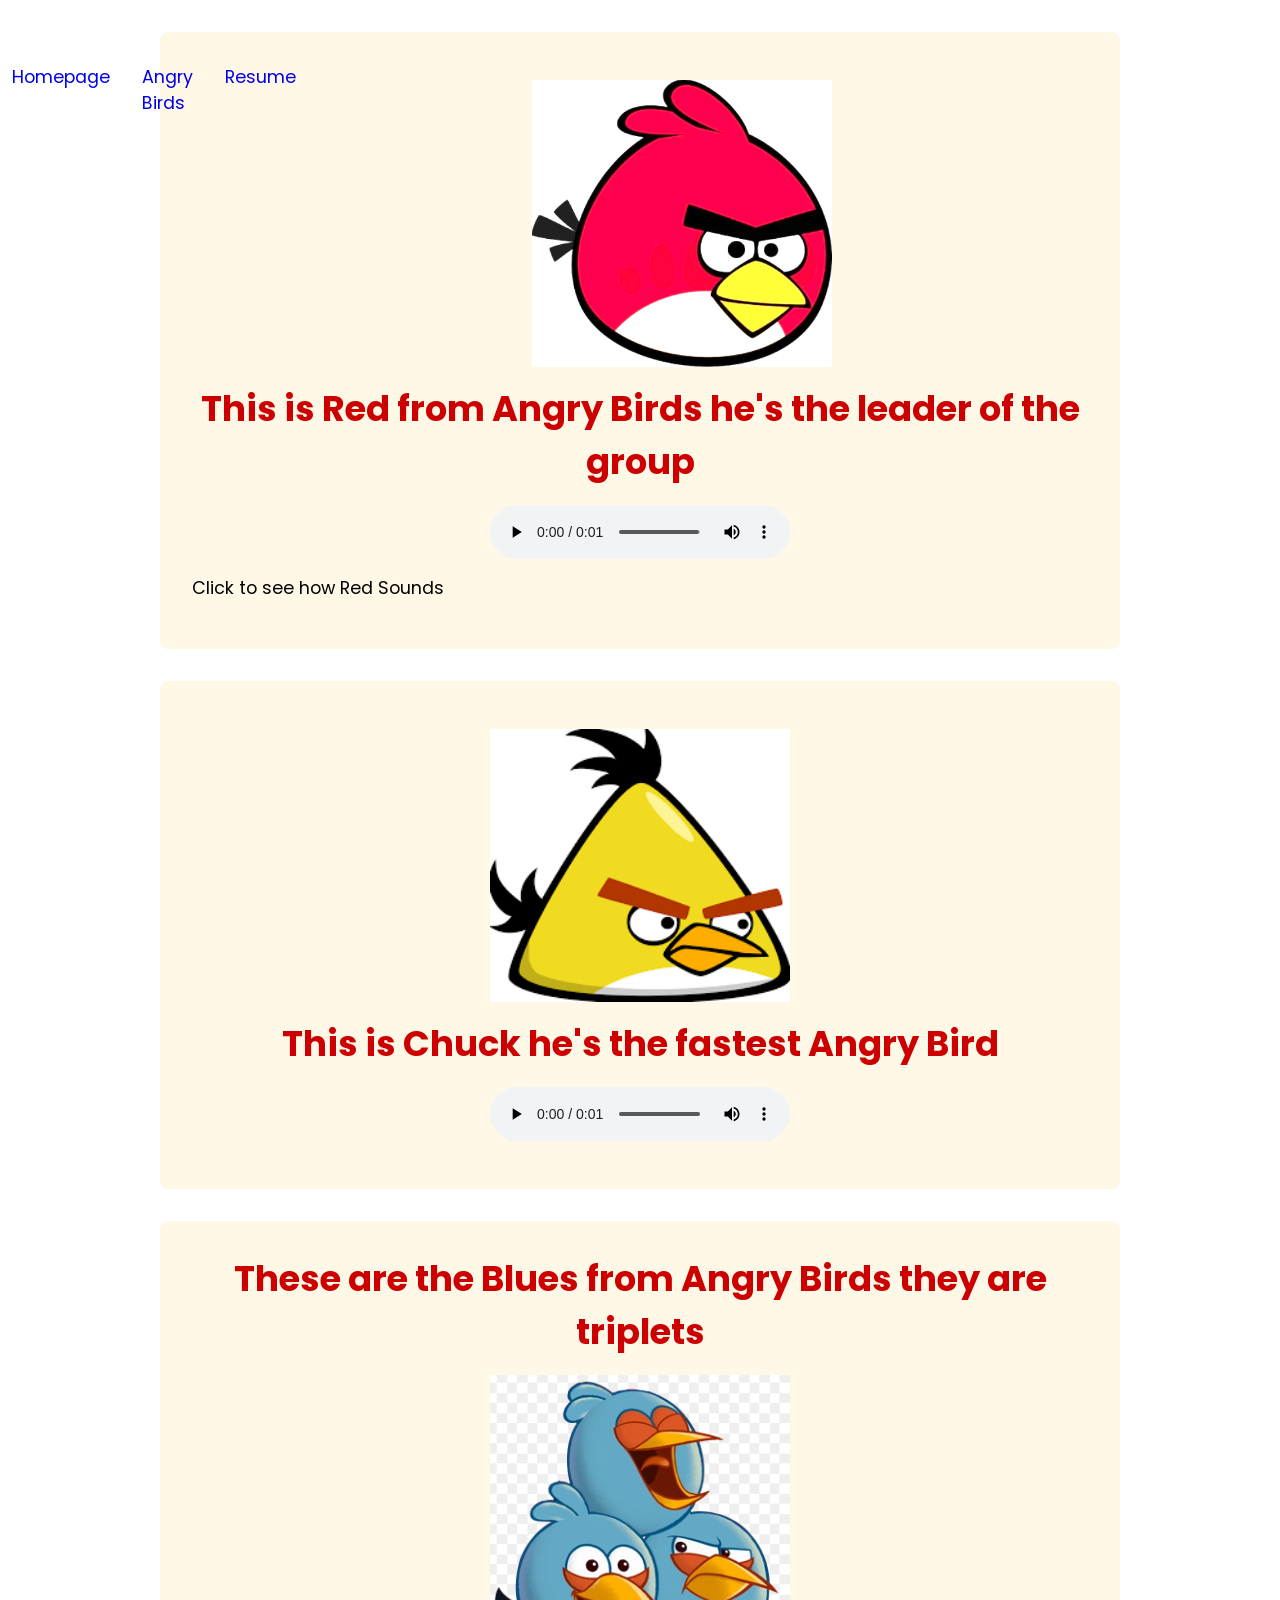
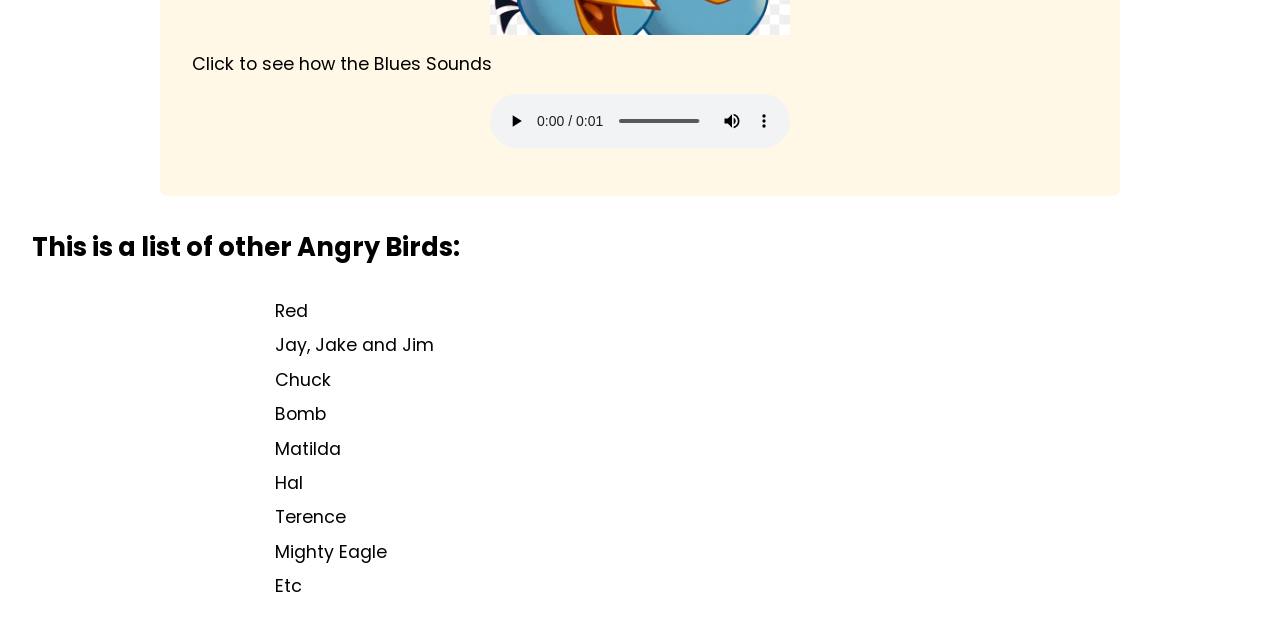
==== about.html @ 9033f1d4 "Added project 2 files" ====
<!DOCTYPE html>
<html lang="en">

<head>
  <link rel="stylesheet" href="css/reset.css">
  <link rel="stylesheet" href="css/style.css">
  <meta charset="utf-8">
  <title>Angry Birds</title>
  <meta name="viewport" content="width=device-width,initial-scale=1">
</head>

<body class="about">
  <header>
    <nav>
      <ul>
        <li><a href="index.html">Homepage</a></li>
        <li><a href="about.html">Angry Birds</a></li>
        <li><a href="resume.html">Resume</a></li> 
      </ul>
    </nav>
  </header>
  <section>
    <img src="media/redbird.png" alt="A cartoonish Red Bird from the game Angry Birds">
    <h1>This is Red from Angry Birds he's the leader of the group</h1>
    <audio controls>
      <source src="media/laugh.mp3" type="audio/ogg">
    </audio>
    <p>Click to see how Red Sounds</p>
  </section>
  <section>
    <img src="media/yellowbird.png" alt="A cartoonish Yellow Bird from the game Angry Birds">
    <h1>This is Chuck he's the fastest Angry Bird</h1>
    <audio controls>
      <source src="media/chuck.mp3" type="audio/ogg">
    </audio>
  </section>
  <section>
    <h1>These are the Blues from Angry Birds they are triplets</h1>
    <img src="media/blues.png"
      alt="A cartoonish trio of small blue birds stack on top of each other from the game Angry Birds">
    <p>Click to see how the Blues Sounds</p>
    <audio controls>
      <source src="media/blues.mp3" type="audio/ogg">
    </audio>
  </section>
  <h2> This is a list of other Angry Birds:</h2>
  <ul>
    <li>Red</li>
    <li>Jay, Jake and Jim</li>
    <li>Chuck</li>
    <li>Bomb</li>
    <li>Matilda</li>
    <li>Hal</li>
    <li>Terence</li>
    <li>Mighty Eagle</li>
    <li>Etc</li>
  </ul>


</body>

</html>
---- css/style.css ----
@import url('https://fonts.googleapis.com/css2?family=Poppins:wght@300;400;600&display=swap');

body {
    background-color: #FFFFFF;
    font-family: 'Poppins', Arial, sans-serif;
    margin: 2rem;
}

h1 {
    text-align: center;
    font-size: 2.2rem;
    margin-bottom: 1rem;
}


h2 {
    margin-top: 2rem;
    font-size: 1.6rem;
}


h3 {
    margin-top: 1.5rem;
}


nav {
    float: left;
    width: 20%;
}


main {
    float: left;
    width: 60%;
}


aside {
    float: right;
    width: 20%
}


footer {
    clear: both;
}


nav ul {
    display: flex;
    justify-content: center;
    gap: 2rem;
    list-style: none;
    padding: 0;
}


nav a {
    text-decoration: none;
}


nav a:hover {
    color: blue;
}


p {
    font-size: 1.1rem;
    margin-bottom: 1rem;
}


audio {
    display: block;
    margin: 1rem auto;
}


section {
    width: 80%;
    max-width: 60rem;
    margin: auto;
}

.index h1 {
    text-align: center;
    color: #2c3e50;
}


.index section {
    width: 80%;
    max-width: 60rem;
    margin: 2rem auto;
    padding: 2rem;
    background-color: #f9f9f9;
    border-radius: 8px;
}


.index img {
    display: block;
    width: 60%;
    max-width: 350px;
    margin: 1rem auto;
}


.index h3 {
    margin-top: 1.5rem;
    color: #444;
}

.index a {
    display: block;
    text-align: center;
    font-weight: 600;
}


.about section {
    width: 80%;
    max-width: 60rem;
    margin: 2rem auto;
    padding: 2rem;
    background-color: #fff8e6;
    border-radius: 8px;
}


.about img {
    display: block;
    width: 50%;
    max-width: 300px;
    margin: 1rem auto;
}


.about h1 {
    text-align: center;
    color: #cc0000;
}

.about ul {
    width: 60%;
    margin: 2rem auto;
    font-size: 1.1rem;
}


.about li {
    margin-bottom: 0.5rem;
}


.resume {
    width: 70%;
    max-width: 55rem;
    margin: auto;
}


.resume img {
    display: block;
    width: 30%;
    max-width: 200px;
    margin: 1rem auto;
    border-radius: 8px;
}

.resume h1 {
    text-align: center;
    margin-bottom: 1rem;
}

.resume h2 {
    margin-top: 2rem;
    border-bottom: 2px solid #333;
    padding-bottom: 0.5rem;
}

.resume ul {
    margin-left: 2rem;
}

.resume li {
    margin-bottom: 0.5rem;
}
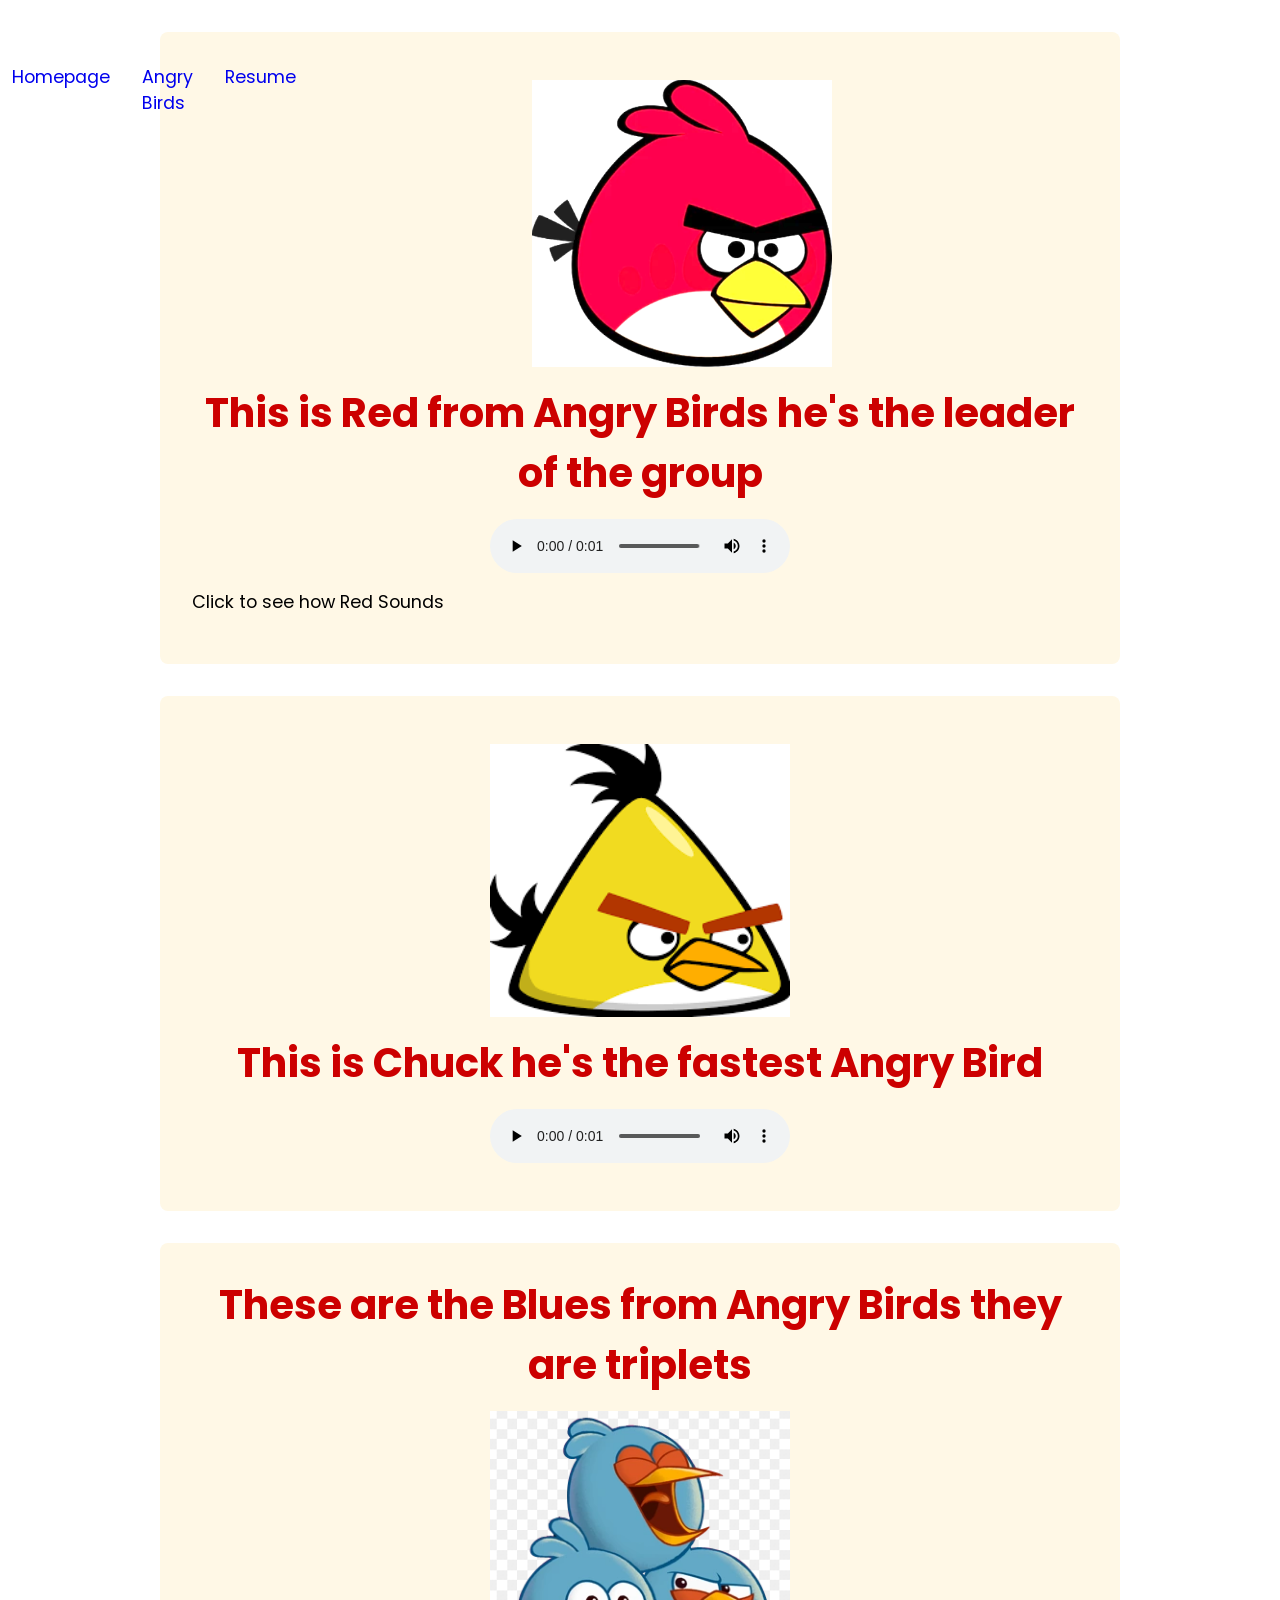
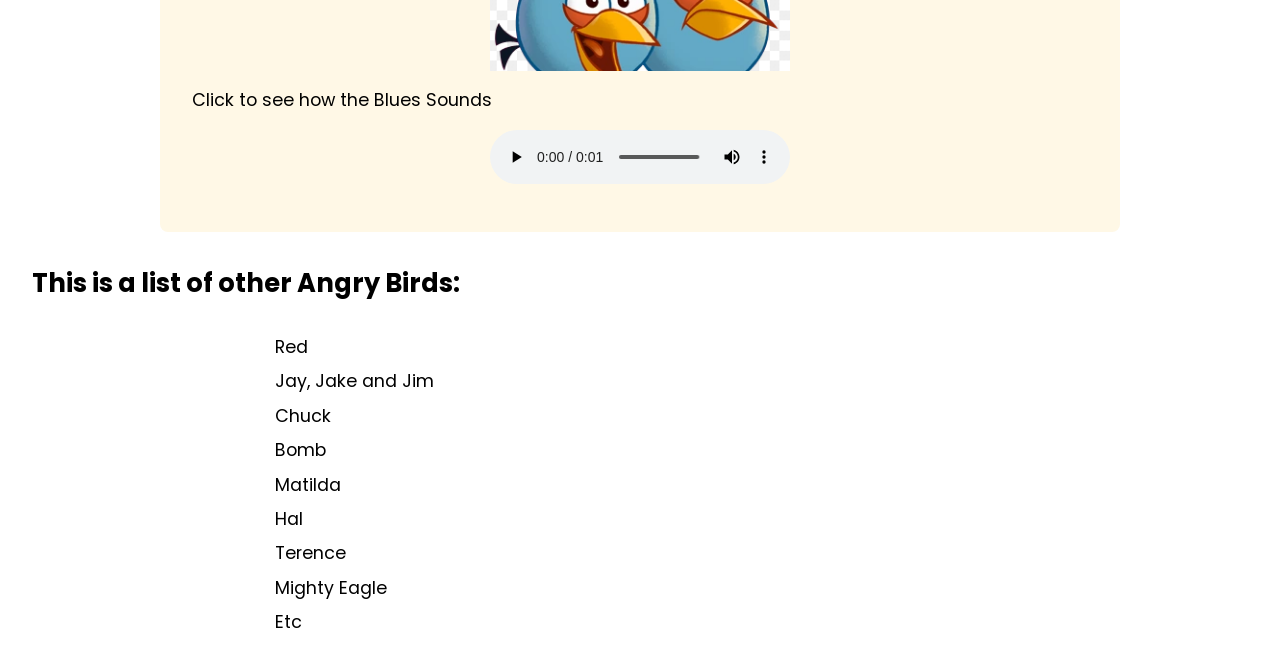
==== commit 65c71961: "added javascript" ====
--- a/about.html
+++ b/about.html
@@ -7,6 +7,7 @@
   <meta charset="utf-8">
   <title>Angry Birds</title>
   <meta name="viewport" content="width=device-width,initial-scale=1">
+  <script src = "js/script.js" defer></script>
 </head>
 
 <body class="about">
--- a/css/style.css
+++ b/css/style.css
@@ -187,4 +187,52 @@
 
 .resume li {
     margin-bottom: 0.5rem;
-}+}
+
+@media (min-width: 600px) {
+  body {
+    font-size: 18px;
+  }
+
+  nav {
+    display: flex;
+    justify-content: space-around;
+  }
+
+  img {
+    width: 80%;
+  }
+
+  h1 {
+    text-align: left;
+  }
+
+  .container {
+    padding: 20px;
+  }
+}
+
+/* Desktop */
+@media (min-width: 900px) {
+  body {
+    font-size: 20px;
+  }
+
+  .container {
+    display: flex;
+    gap: 20px;
+  }
+
+  img {
+    width: 60%;
+  }
+
+  nav {
+    justify-content: space-between;
+  }
+
+  h1 {
+    font-size: 2.5rem;
+  }
+}
+
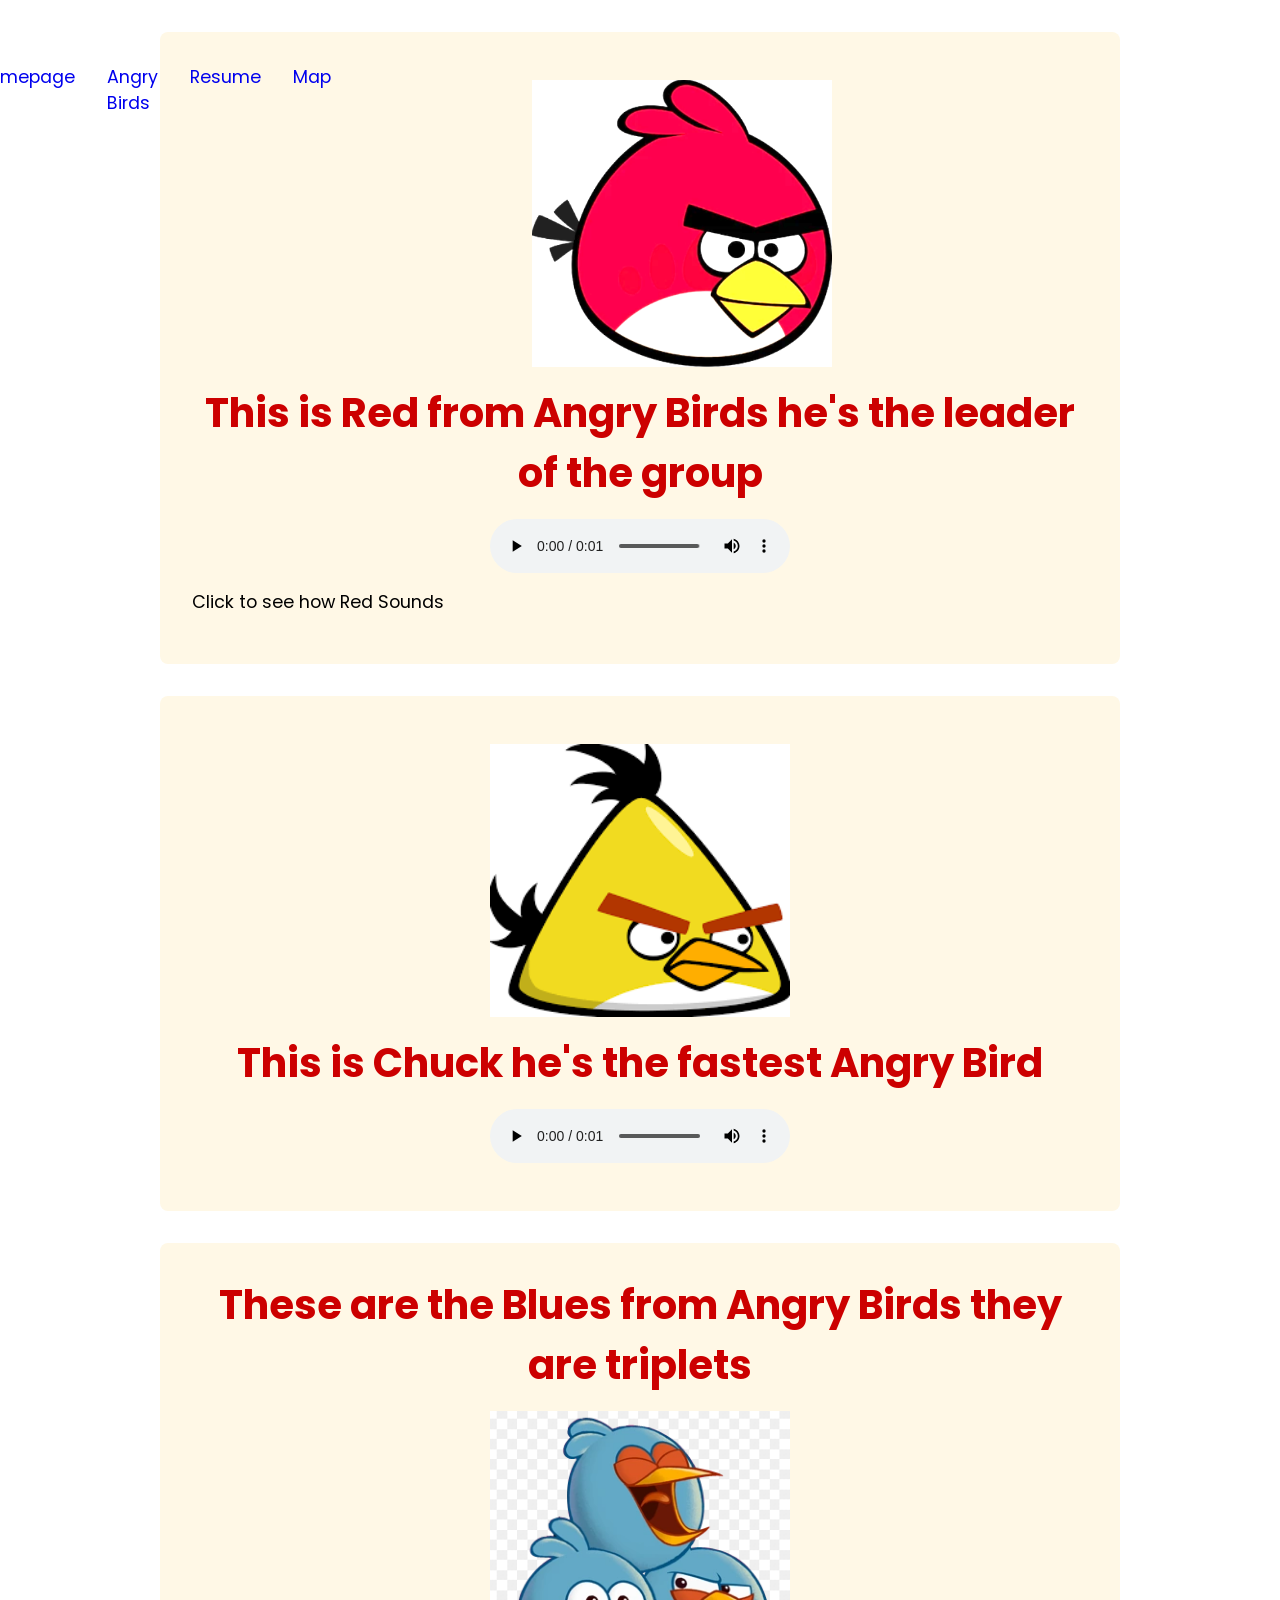
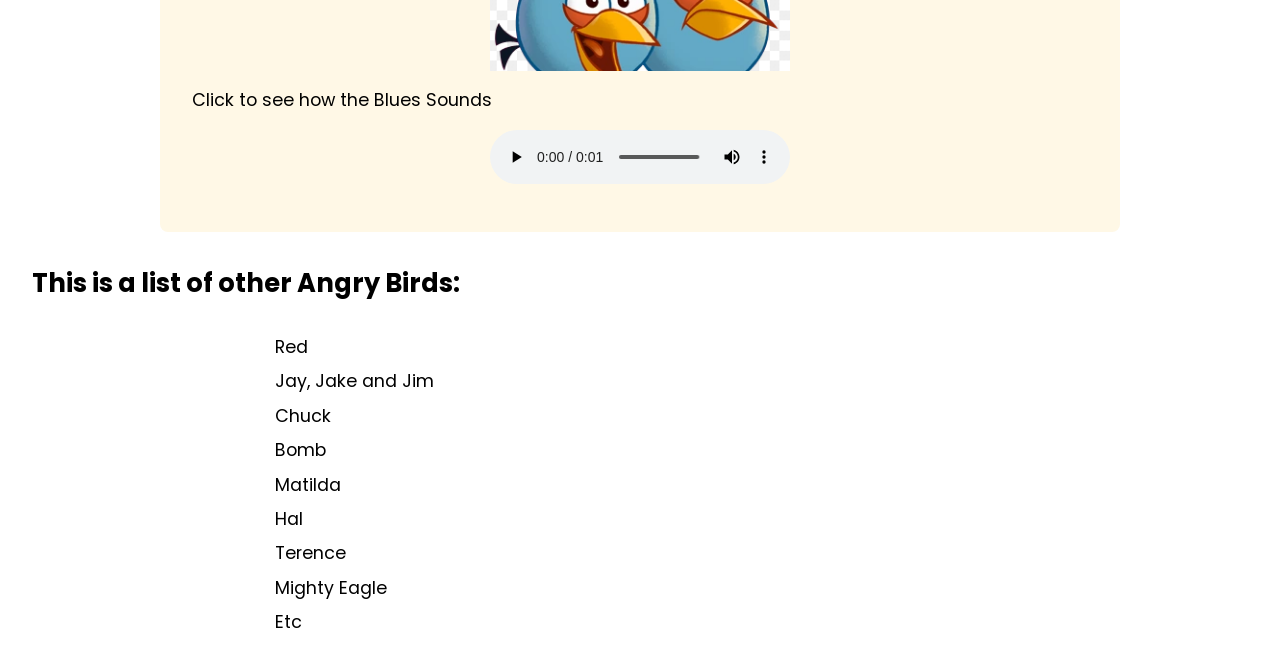
==== commit 13002dfb: "added map" ====
--- a/about.html
+++ b/about.html
@@ -17,6 +17,7 @@
         <li><a href="index.html">Homepage</a></li>
         <li><a href="about.html">Angry Birds</a></li>
         <li><a href="resume.html">Resume</a></li> 
+		<li><a href="map.html">Map</a></li>
       </ul>
     </nav>
   </header>
